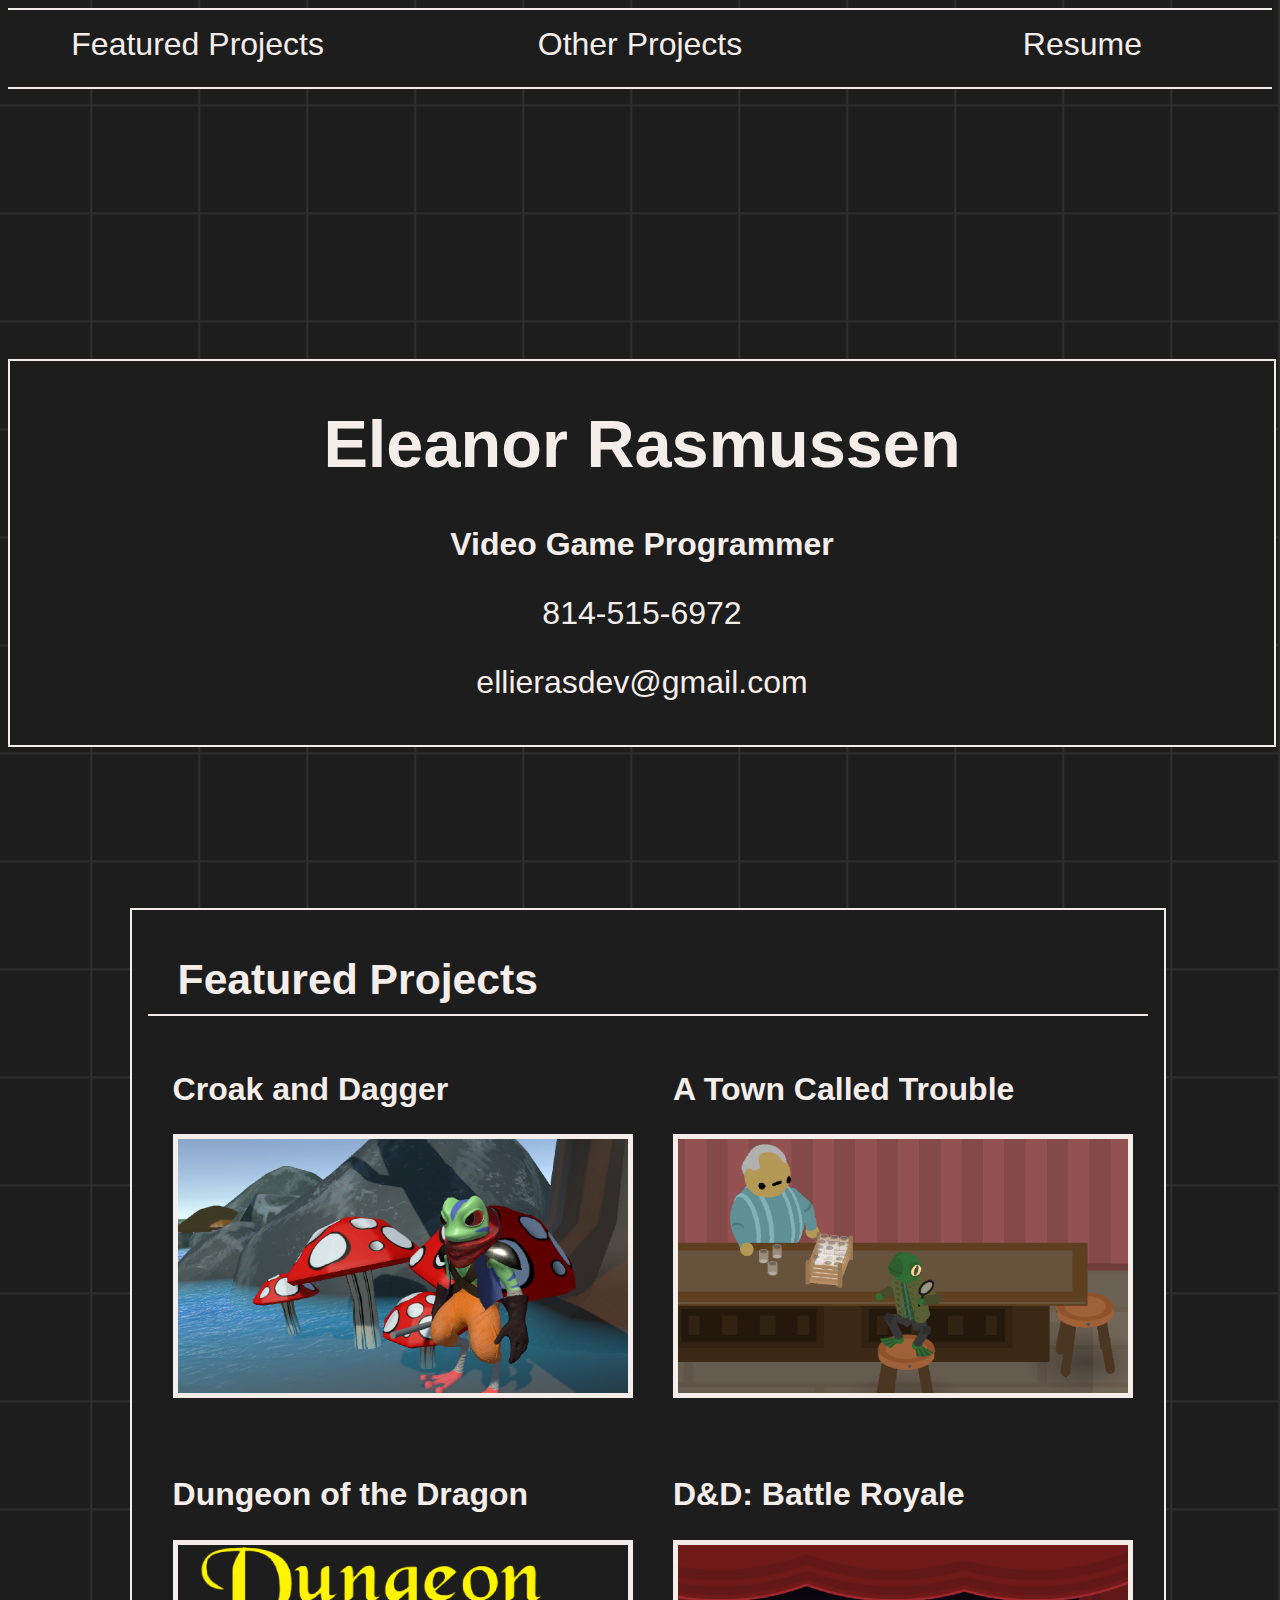
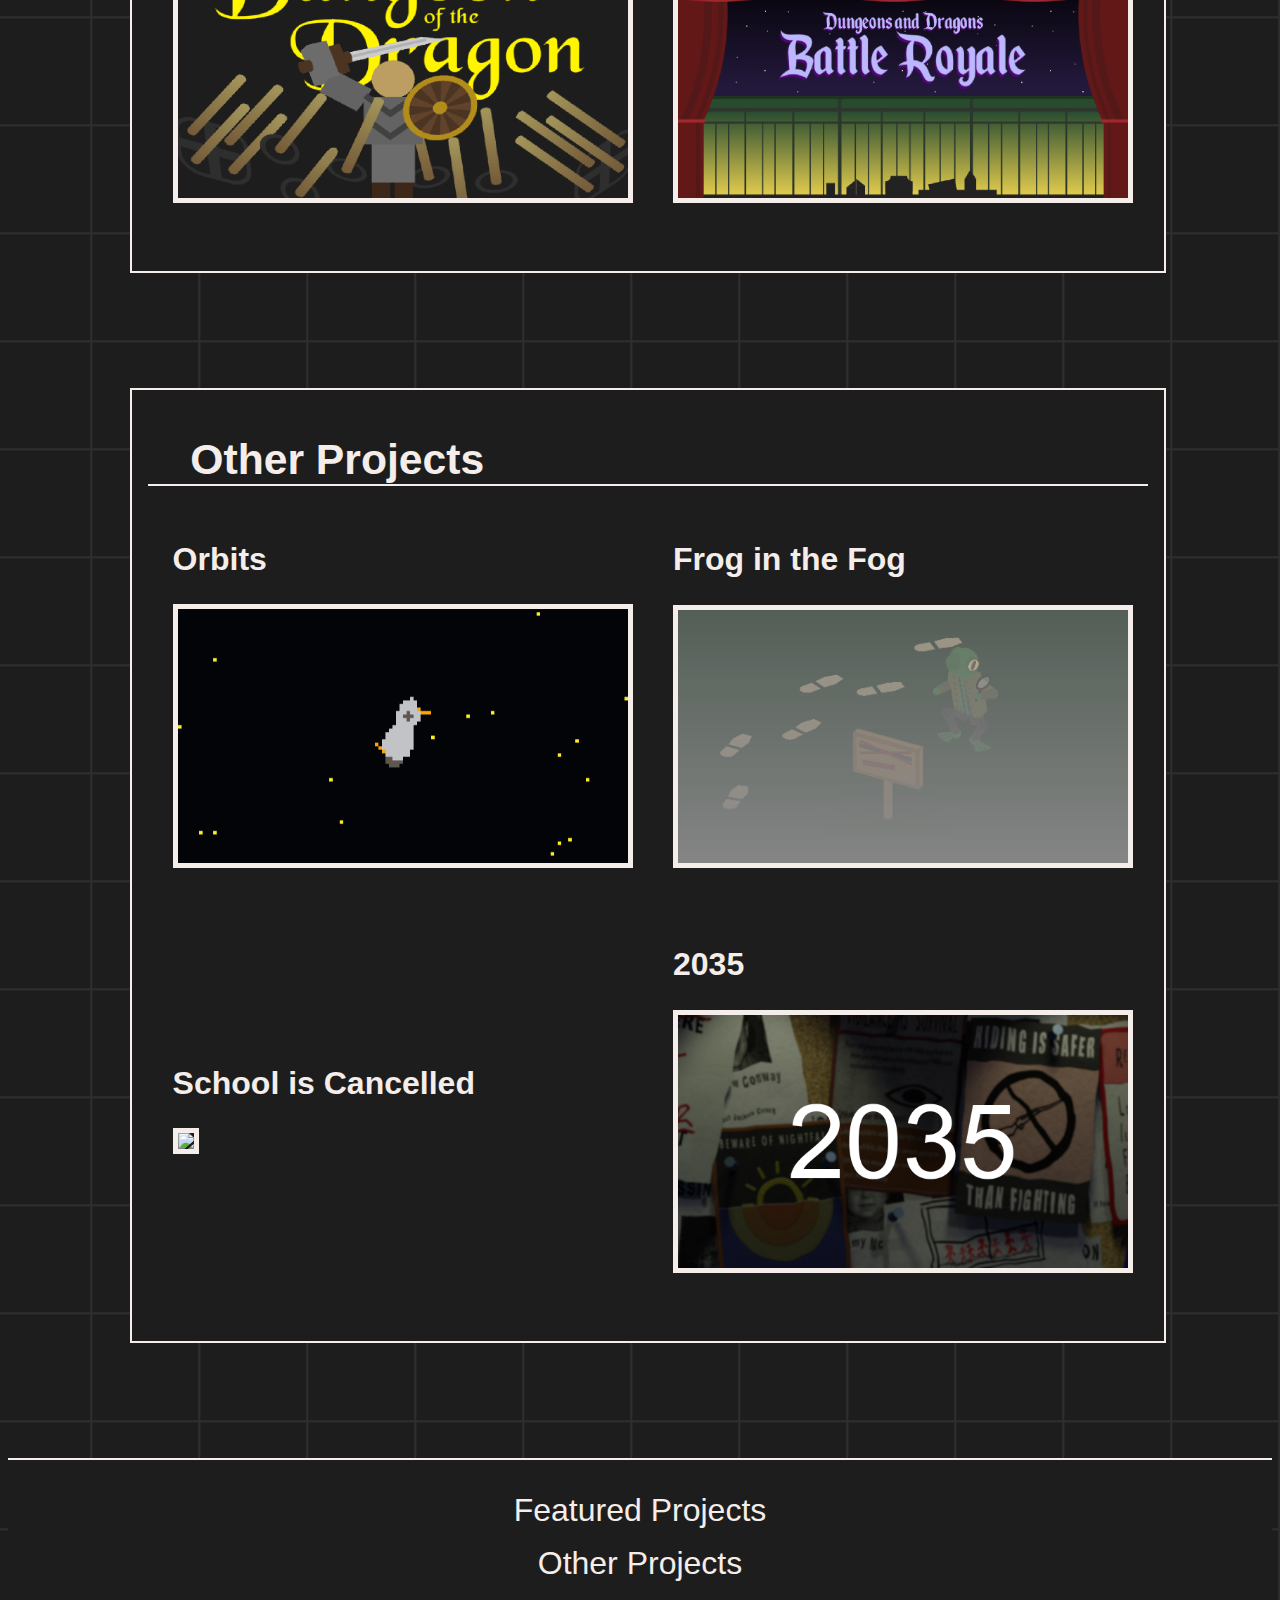
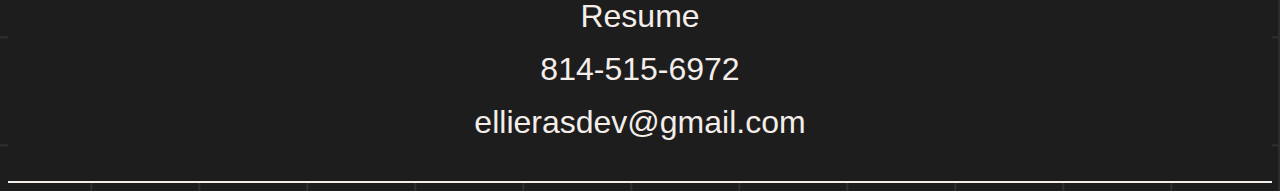
==== index.html @ 1d7a0fb9 "website upload" ====
<!DOCTYPE html>
<html lang="en">
  <head>
    <meta charset="UTF-8">
    <meta name="viewport" content="width=device-width, initial-scale=1.0">
    <title>Eleanor Rasmussen - Portfolio</title>
    <link rel="stylesheet" href="styles/home.css">
  </head>
  <body>
    
    <div class="header" id="top">
        <div class="nav">
            <div><a href="#featured-projects">Featured Projects</a></div>
            <div><a href="#other-projects">Other Projects</a></div>
            <div><a href="Resume_Rasmussen.pdf">Resume</a></div>
        </div>
        <div class="name-plate">
            <h1 id="name">Eleanor Rasmussen</h1>
            <h3 id="subtitle">Video Game Programmer</h3>
            <div class="contact-box">
                <div class="contact-box-element"><p>814-515-6972</p></div>
                <div class="contact-box-element"><p>ellierasdev@gmail.com</p></div>
            </div>
        </div>
        
        
    </div>
    
    <!--<div class="topnav">
        <ul>
            <li><a href="">Featured Projects</a></li>
            <li><a href="">Other Projects</a></li>
        </ul>
    </div>-->
    <div class="projects">
        <div class="featured-projects" id="featured-projects">
            <div class="featured-projects-box">
                <h1>Featured Projects</h1>
                <div class="row">
                    <div class="column">
                        <div class="project">
                            <h2><a href="Croak-and-Dagger.html">Croak and Dagger</a></h2>
                            <a href="Croak-and-Dagger.html"><img src="images/CroakAndDagger/GamePoster.png"></a>
                        </div>
                    </div>
                    <div class="column">
                        <div class="project">
                            <h2><a href="Town-Called-Trouble.html">A Town Called Trouble</a></h2>
                            <a href="Town-Called-Trouble.html"><img src="images/TownCalledTrouble/GamePoster.png"></a>
                        </div>
                    </div>
                </div>
                <div class="row">
                    <div class="column">
                        <div class="project">
                            <h2><a href="Dungeon-of-the-Dragon.html">Dungeon of the Dragon</a></h2>
                            <a href="Dungeon-of-the-Dragon.html"><img src="images/DungeonOfTheDragon/GamePoster.png"></a>
                        </div>
                    </div>
                    <div class="column">
                        <div class="project">
                            <h2><a href="Battle-Royale.html">D&D: Battle Royale</a></h2>
                            <a href="Battle-Royale.html"><img src="images/DnDBattleRoyale/GamePoster.png"></a>
                        </div>
                    </div>
                </div>
            </div>
        </div>
        <div class="other-projects" id="other-projects">
            <div class="other-projects-box">
                <h1>Other Projects</h1>
                <div class="row">
                    <div class="column">
                        <div class="project">
                            <h2><a href="Orbits.html">Orbits</a></h2>
                            <a href="Orbits.html"><img src="images/Orbits/space_2_006.png"></a>
                        </div>
                    </div>
                    <div class="column">
                        <div class="project">
                            <h2><a href="Frog-in-the-Fog.html">Frog in the Fog</a></h2>
                            <a href="Frog-in-the-Fog.html"><img src="images/FrogInTheFog/GamePoster.png"></a>
                        </div>
                    </div>
                </div>
                <div class="row">
                    <div class="column">
                        <div class="project">
                            <h2><a href="School-Is-Cancelled.html">School is Cancelled</a></h2>
                            <a href="School-Is-Cancelled.html"><img src="images/SchoolIsCancelled/SchoolIsCancelled-Poster.png"></a>
                        </div>
                    </div>
                    <div class="column">
                        <div class="project">
                            <h2><a href="2035.html">2035</a></h2>
                            <a href="2035.html"><img src="images/2035/2035-Poster.png"></a>
                        </div>
                    </div>
                </div>
            </div>
        </div>
    </div>

    <div class="nav-bottom">
        <div><a href="#featured-projects">Featured Projects</a></div>
        <div><a href="#other-projects">Other Projects</a></div>
        <div><a href="Resume_Rasmussen.pdf">Resume</a></div>
        <div>814-515-6972</div>
        <div>ellierasdev@gmail.com</div>
    </div>
    </body>
</html>
---- styles/home.css ----
body{
    background-image: url("../images/WebsiteBackground_thin.png");
}

.header{
    height: 100vh;
}

.nav{
    display: flex;
    justify-content: space-between;
    padding: 0;
    padding-top: 1em;
    padding-bottom: 1.5em;
    border-top: 2px solid #F4EDEA;
    border-bottom: 2px solid #F4EDEA;
    background-color: #1D1D1D;
    margin-top: 0;
    font-family: sans-serif;
}

.nav div{
    font-size: 24pt;
    text-align: center;
    width: 30%;
    color: #F4EDEA;
}

.nav a{
    text-decoration: none;
    color: #F4EDEA;
}

.nav a:hover{
    color: #6e6e6e
}

.nav-bottom{
    display: flex;
    justify-content: space-between;
    padding: 0;
    padding-top: 1em;
    padding-bottom: 1.5em;
    border-top: 2px solid #F4EDEA;
    border-bottom: 2px solid #F4EDEA;
    background-color: #1D1D1D;
    margin-top: 0;
    font-family: sans-serif;
}

.nav-bottom div{
    font-size: 24pt;
    text-align: center;
    width: 30%;
    color: #F4EDEA;
}

.nav-bottom a{
    text-decoration: none;
    color: #F4EDEA;
}

.nav-bottom a:hover{
    color: #6e6e6e
}

.name-plate{
    width: 50%;
    background-color: #1D1D1D;
    border: 2px solid #F4EDEA;
    margin: auto;
    margin-top: 30vh;
    padding-bottom: 20px;
}

.name-plate h1{
    text-align: center;
    color:  #F4EDEA;
    font-size: 60pt;
    font-family: sans-serif;
    margin-left: 10px;
    margin-right: 10px;
}

.name-plate h3{
    text-align: center;
    color:  #F4EDEA;
    font-size: 32pt;
    font-family: sans-serif;
}

.contact-box{
    display: flex;
    justify-content: space-between;
    width: 80%;
    color: #F4EDEA;
    font-size: 18pt;
    font-family: sans-serif;
    text-align: center;
    margin: auto;
    margin-bottom: 1em;
}

.contact-box p{
    margin: auto;
    margin-top: 1em;
}

.projects{
    padding-left: 5vw;
    width: 90vw;
}

.featured-projects{
    width: 90%;
    display: block;
    overflow: auto;
    margin: auto;
    padding-bottom: 10%;
    font-family: sans-serif;
}

.featured-projects-box{
    background-color: #1D1D1D;
    border: 2px solid #F4EDEA;
    padding: 1em;
}

.featured-projects h1{
    color:  #F4EDEA;
    font-size: 32pt;
    text-align: left;
    padding-left: 30px;
    padding-bottom: 10px;
    border-bottom: 2px solid #F4EDEA;
}

.other-projects{
    width: 90%;
    display: block;
    overflow: auto;
    margin: auto;
    padding-bottom: 10%;
    font-family: sans-serif;
}

.other-projects-box{
    background-color: #1D1D1D;
    border: 2px solid #F4EDEA;
    padding: 1em;
}

.other-projects h1{
    color:  #F4EDEA;
    font-size: 32pt;
    text-align: left;
    padding-left: 1em;
    border-bottom: 2px solid #F4EDEA;
}

.project {
    width: 100%;
    float: left;
    padding-bottom: 3em;
}

.project h2{
    text-align: left;
    padding-left: 30px;
    color: #F4EDEA;
    font-size: 24pt;
}

.project a{
    color: #F4EDEA;
    text-decoration: none;
    width: 100%;
}

.project a:hover{
    color: #6e6e6e;
}

.project img{
    width: 100%;
    border: 5px solid #F4EDEA;
}

.column{
    margin: auto;
    width: 45%;
}

.row{
    display: flex;
}

@media (max-width: 1500px){
    .nav-bottom{
        display: block;
    }
    
    .nav-bottom div{
        width: 100%;
        margin-bottom: 0.5em;
        margin-top: 0.5em;
    }
}

@media (max-width: 1280px){
    .name-plate{
        margin-top: 30vh;
        width: 100%;
    }
    .name-plate h1{
        font-size: 50pt;
        margin-left: 10px;
        margin-right: 10px;
    }
    .name-plate h3{
        font-size: 24pt;
        margin-left: 10px;
        margin-right: 10px;
    }
    .contact-box{
        display: block;
        justify-content: center;
    }
    .contact-box p{
        font-size: 24pt;
    }

    .project h2{
        padding-left: 0;
    }
}

@media (max-width: 1024px){
    .name-plate{
        margin-top: 20vh;
    }
    .name-plate h1{
        font-size: 48pt;
        margin-left: 10px;
        margin-right: 10px;
    }
    .name-plate h3{
        font-size: 20pt;
        margin-left: 10px;
        margin-right: 10px;
    }
    .contact-box{
        display: block;
        justify-content: center;
    }
    .contact-box p{
        font-size: 20pt;
    }

    .project h2{
        font-size: 20px;
    }
}

@media (max-width: 780px){
    .name-plate{
        margin-top: 20vh;
    }
    .name-plate h1{
        font-size: 36pt;
        margin-left: 10px;
        margin-right: 10px;
    }
    .name-plate h3{
        font-size: 16pt;
        margin-left: 10px;
        margin-right: 10px;
    }
    .contact-box{
        display: block;
        justify-content: center;
    }
    .contact-box p{
        font-size: 16pt;
    }

    .project h2{
        font-size: 20px;
    }
}
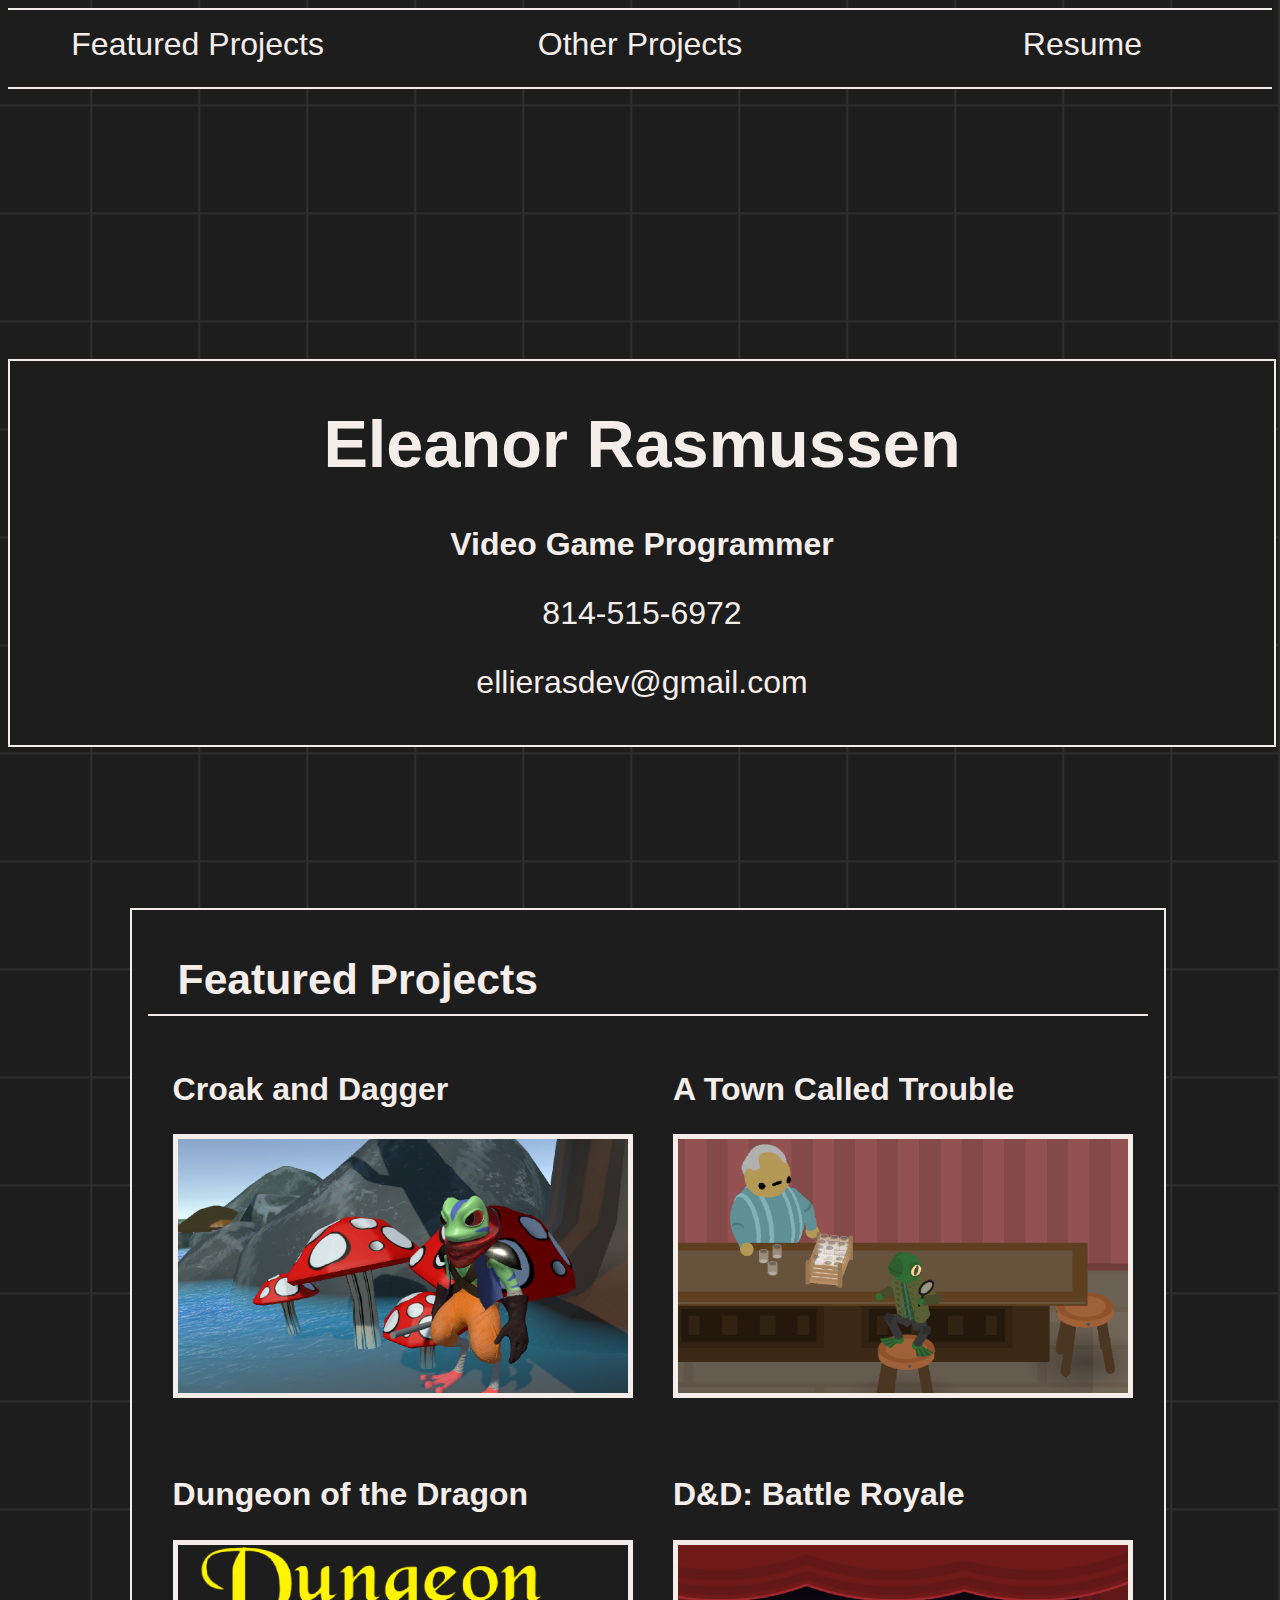
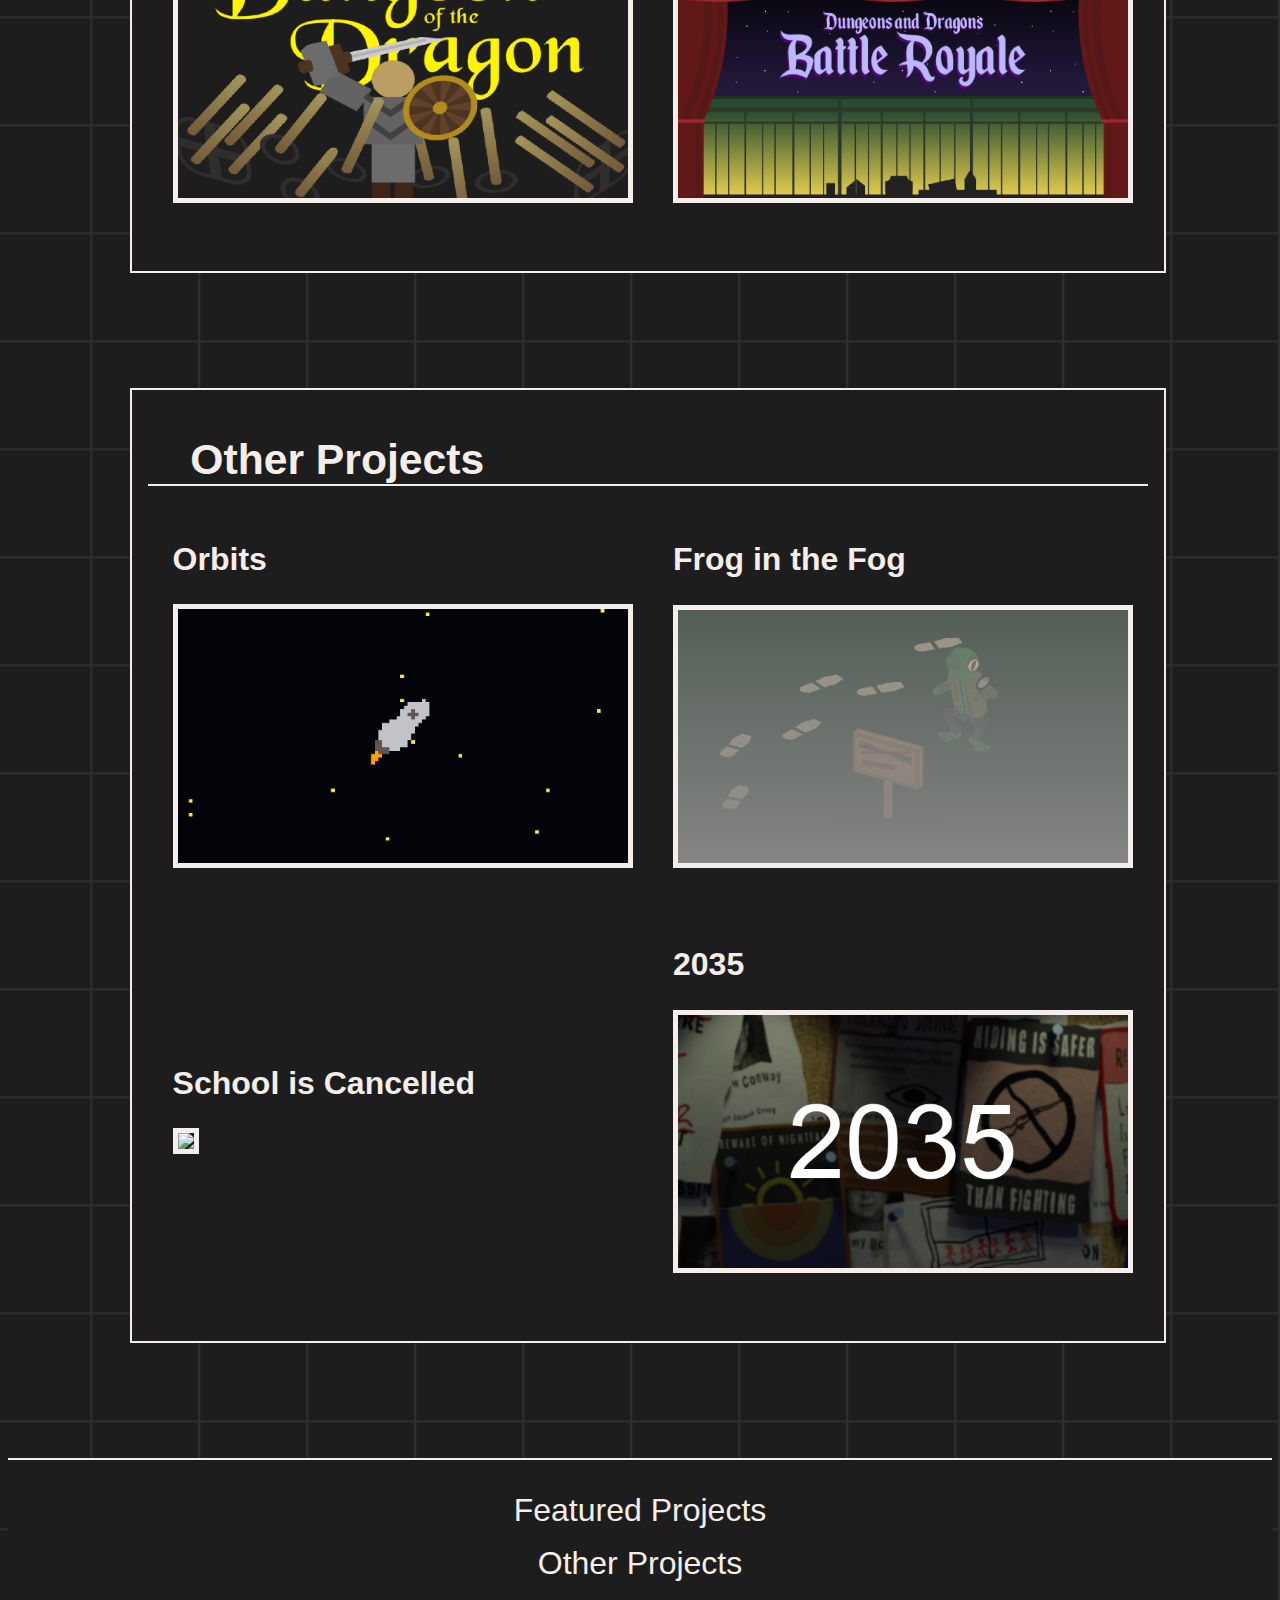
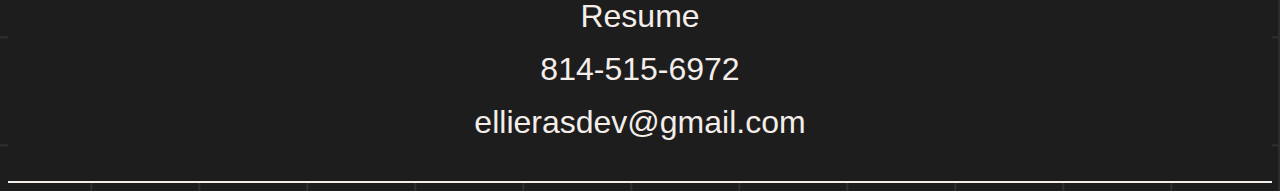
==== commit c465bbcf: "resume update" ====
--- a/index.html
+++ b/index.html
@@ -12,7 +12,7 @@
         <div class="nav">
             <div><a href="#featured-projects">Featured Projects</a></div>
             <div><a href="#other-projects">Other Projects</a></div>
-            <div><a href="Resume_Rasmussen.pdf">Resume</a></div>
+            <div><a href="Resume_Rasmussen_23-9-7.pdf">Resume</a></div>
         </div>
         <div class="name-plate">
             <h1 id="name">Eleanor Rasmussen</h1>
@@ -104,7 +104,7 @@
     <div class="nav-bottom">
         <div><a href="#featured-projects">Featured Projects</a></div>
         <div><a href="#other-projects">Other Projects</a></div>
-        <div><a href="Resume_Rasmussen.pdf">Resume</a></div>
+        <div><a href="Resume_Rasmussen_23-9-7.pdf">Resume</a></div>
         <div>814-515-6972</div>
         <div>ellierasdev@gmail.com</div>
     </div>
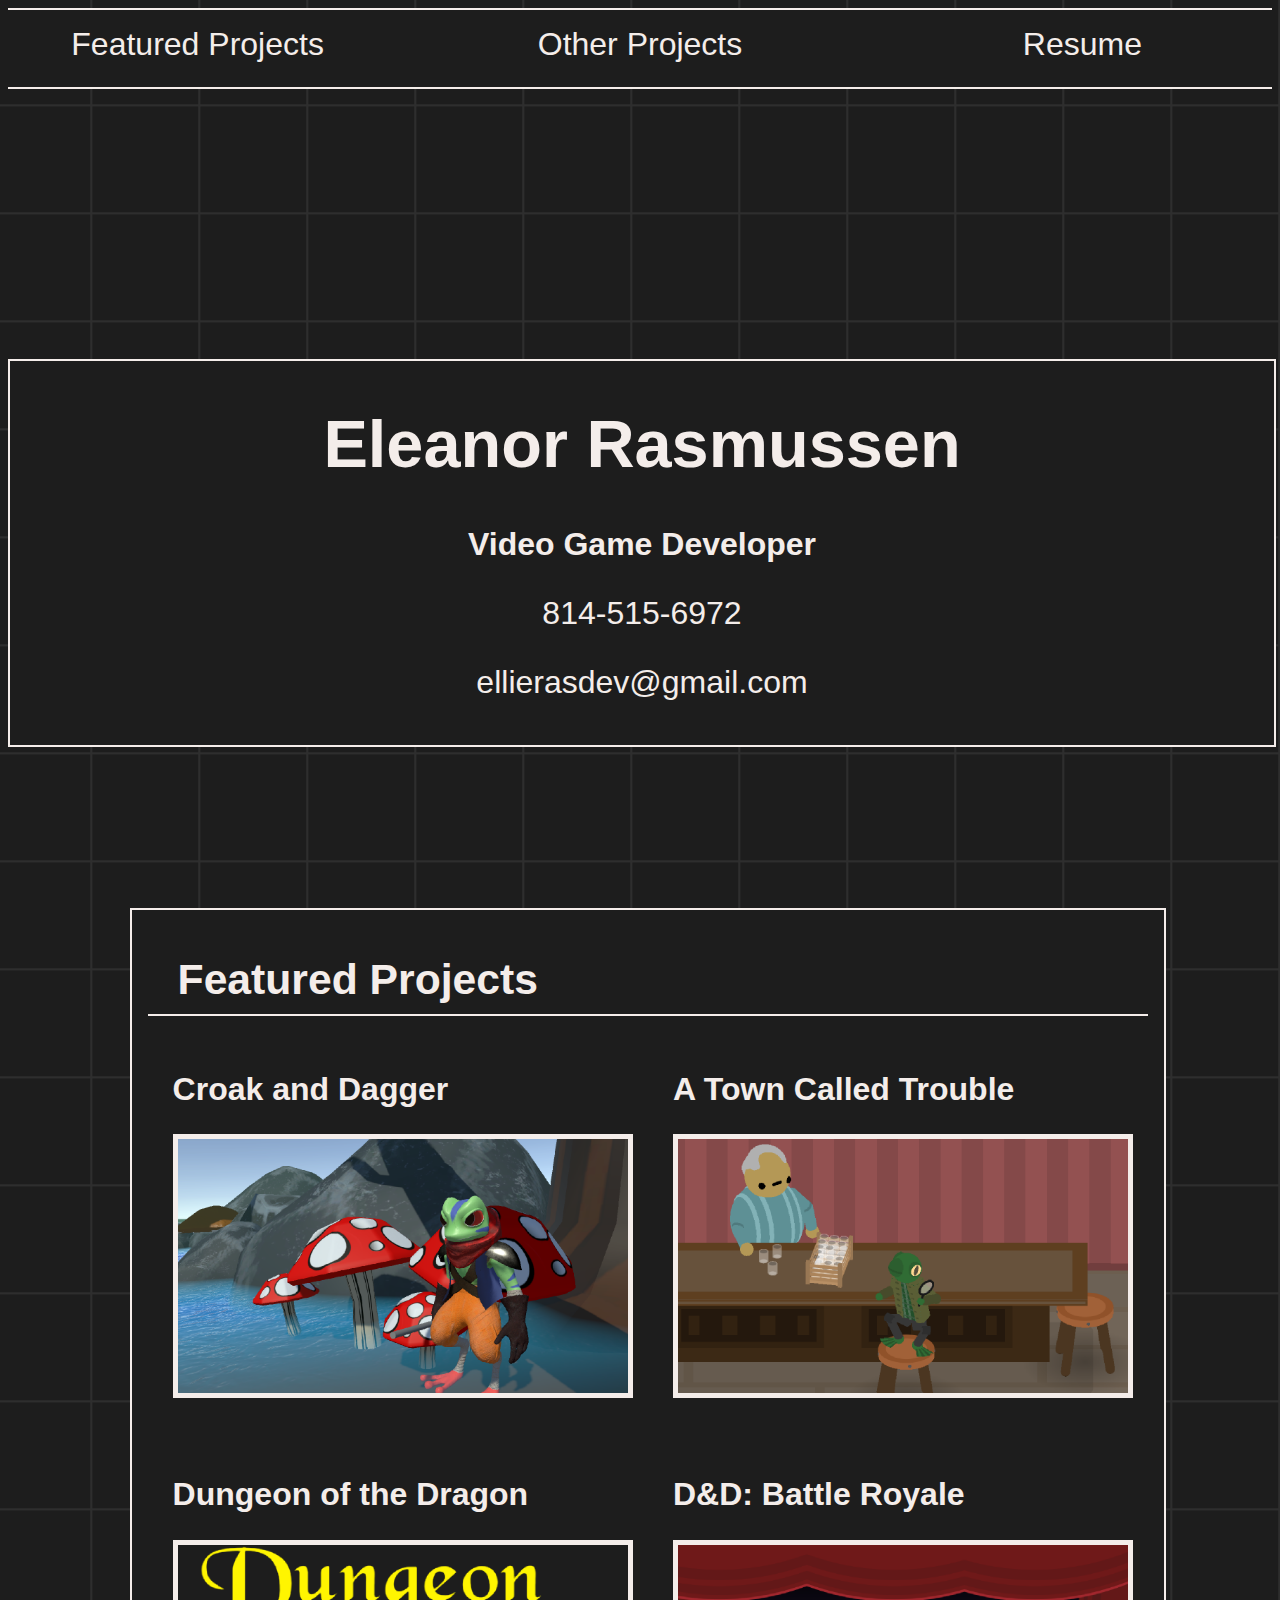
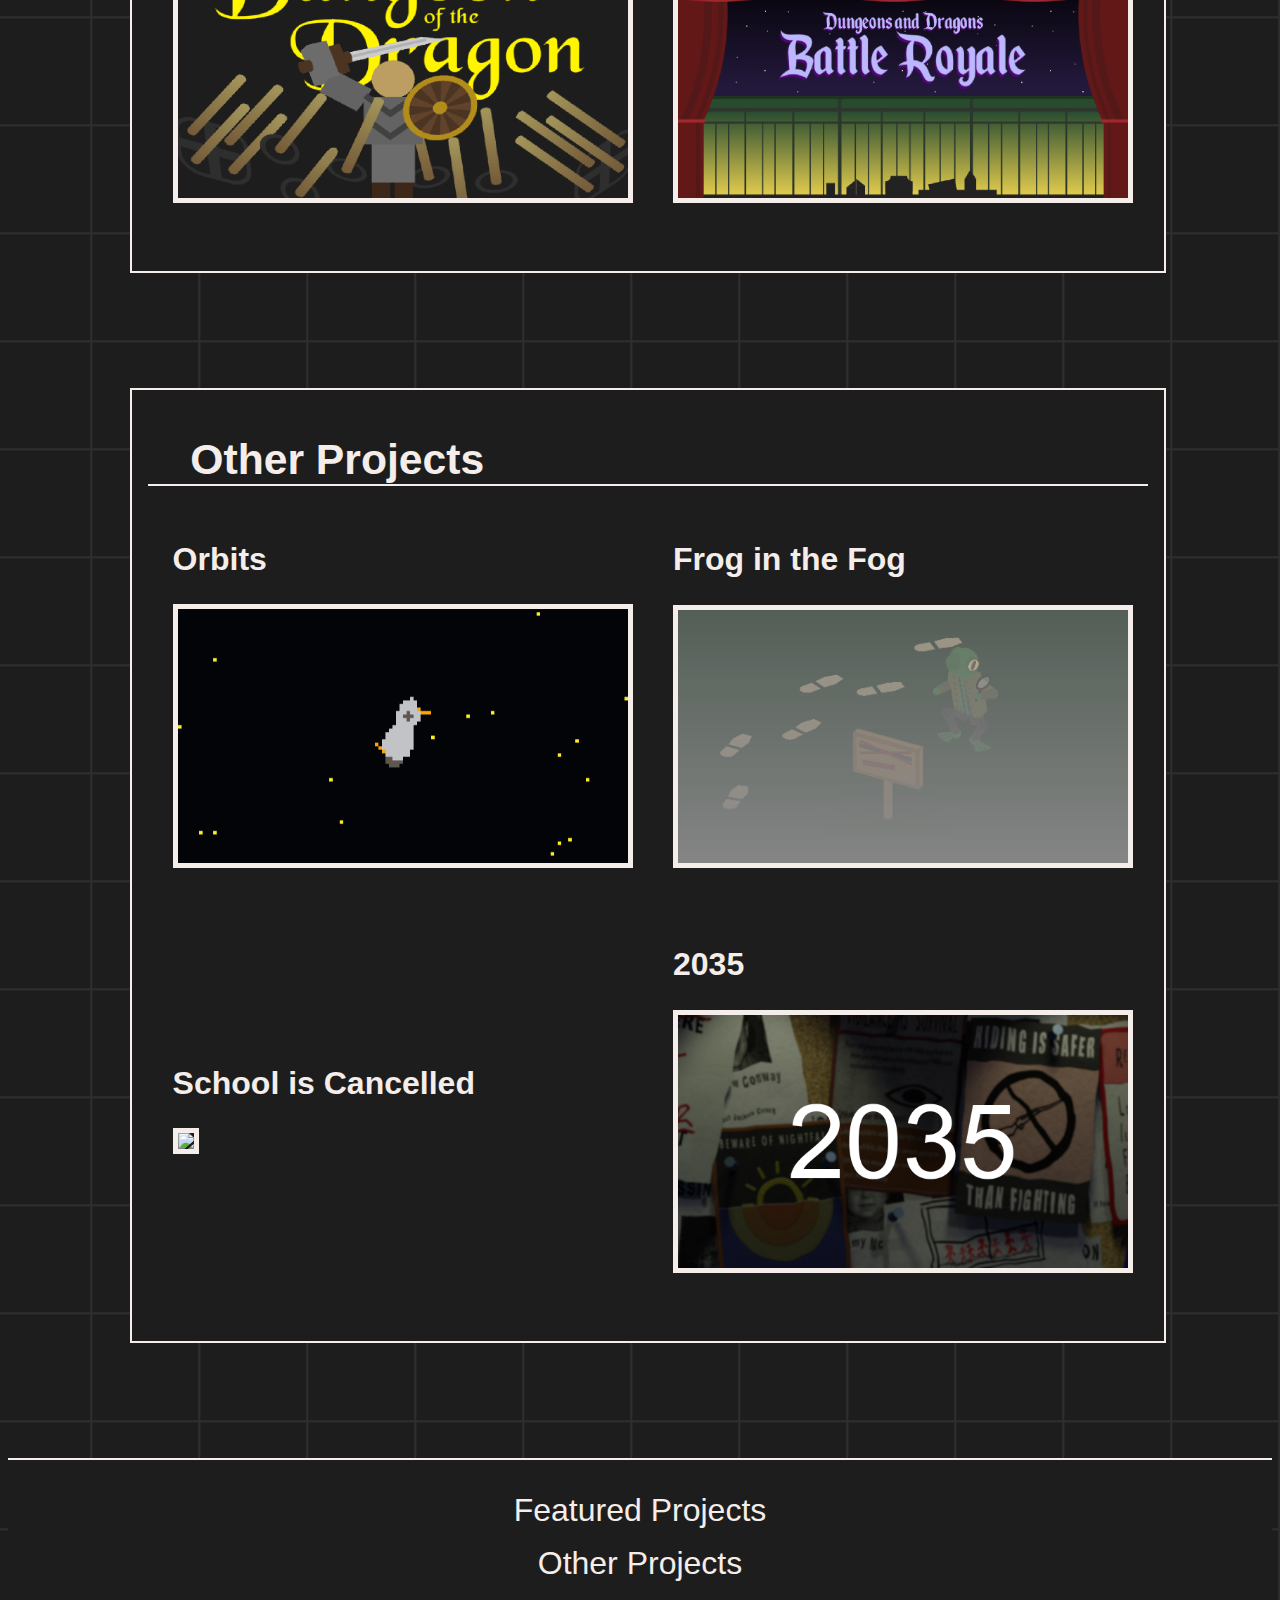
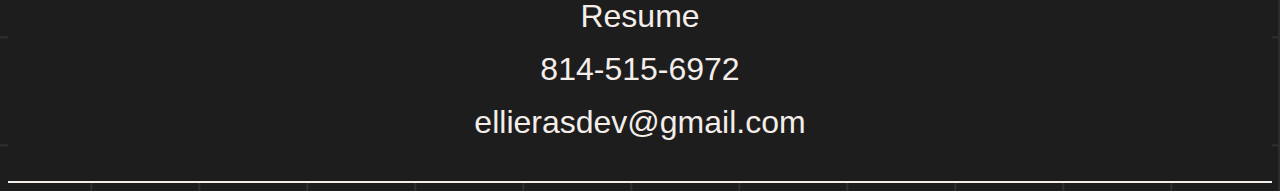
==== commit daf87202: "resume update" ====
--- a/index.html
+++ b/index.html
@@ -12,11 +12,11 @@
         <div class="nav">
             <div><a href="#featured-projects">Featured Projects</a></div>
             <div><a href="#other-projects">Other Projects</a></div>
-            <div><a href="Resume_Rasmussen_23-9-7.pdf">Resume</a></div>
+            <div><a href="Resume_Rasmussen.pdf">Resume</a></div>
         </div>
         <div class="name-plate">
             <h1 id="name">Eleanor Rasmussen</h1>
-            <h3 id="subtitle">Video Game Programmer</h3>
+            <h3 id="subtitle">Video Game Developer</h3>
             <div class="contact-box">
                 <div class="contact-box-element"><p>814-515-6972</p></div>
                 <div class="contact-box-element"><p>ellierasdev@gmail.com</p></div>
@@ -104,7 +104,7 @@
     <div class="nav-bottom">
         <div><a href="#featured-projects">Featured Projects</a></div>
         <div><a href="#other-projects">Other Projects</a></div>
-        <div><a href="Resume_Rasmussen_23-9-7.pdf">Resume</a></div>
+        <div><a href="Resume_Rasmussen.pdf">Resume</a></div>
         <div>814-515-6972</div>
         <div>ellierasdev@gmail.com</div>
     </div>
